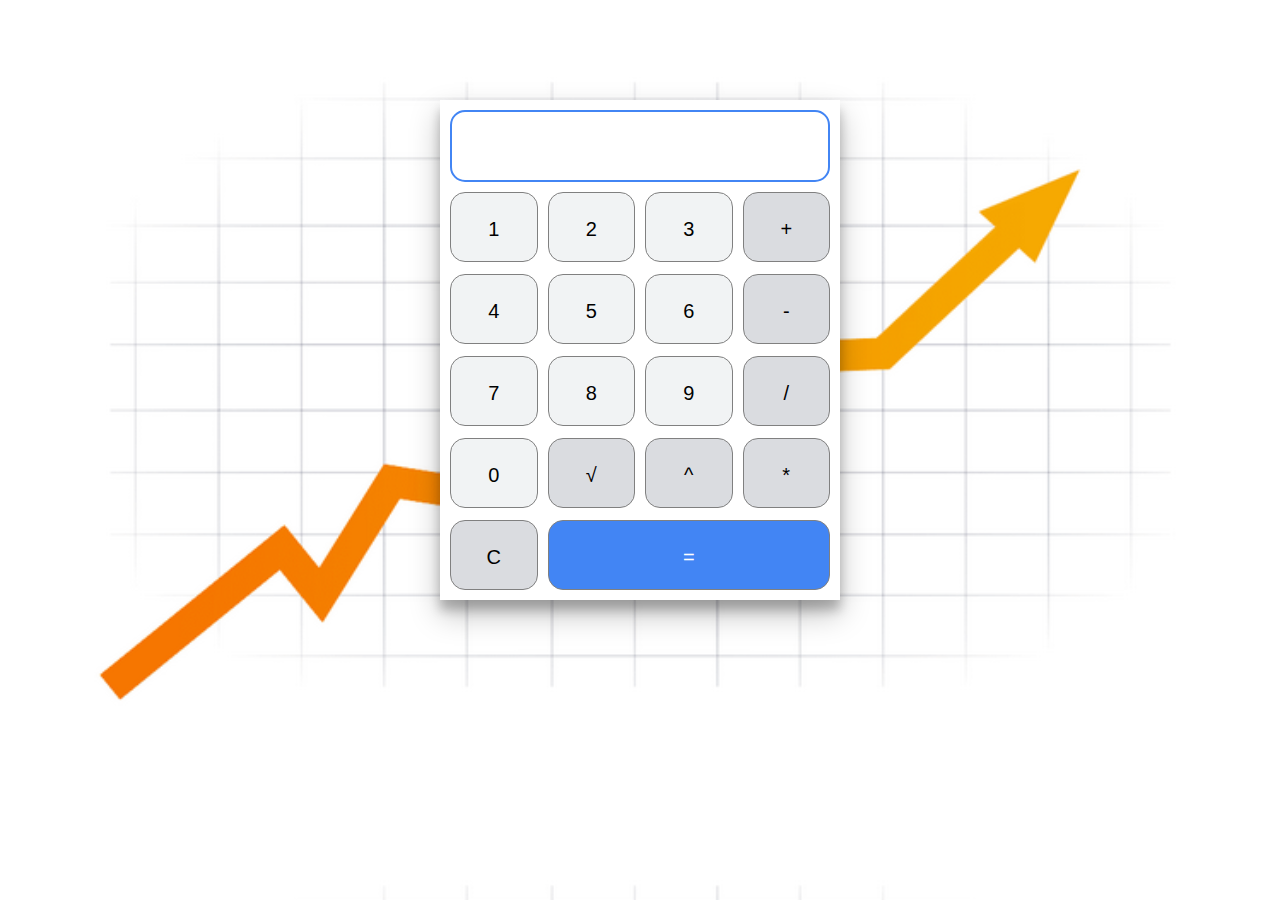
==== 0030/index.html @ e49ac8e0 "HW #0030 is halfdone)" ====
<!DOCTYPE html>
<html lang="en">
<head>
    <meta charset="UTF-8">
    <meta http-equiv="X-UA-Compatible" content="IE=edge">
    <meta name="viewport" content="width=device-width, initial-scale=1.0">
    <title>Calculator</title>
    <link rel="stylesheet" href="./css/style.css">
    <script src="./js/script.js"></script>
</head>
<body>
    <main class="main">
        <div class="calc calc-body">
            <div class="calc__screen"></div>
            <div class="calc__item calc__1" value = "1">1</div>
            <div class="calc__item calc__2" value = "2">2</div>
            <div class="calc__item calc__3" value = "3">3</div>
            <div class="calc__item calc__oper" value = "+">+</div>
            <div class="calc__item calc__4" value = "4">4</div>
            <div class="calc__item calc__5" value = "5">5</div>
            <div class="calc__item calc__6" value = "6">6</div>
            <div class="calc__item calc__oper" value = "-">-</div>
            <div class="calc__item calc__7" value = "7">7</div>
            <div class="calc__item calc__8" value = "8">8</div>
            <div class="calc__item calc__9" value = "9">9</div>
            <div class="calc__item calc__oper" value = "/">/</div>
            <div class="calc__item calc__0" value = "0">0</div>                  
            <div class="calc__item calc__oper" value = "√">√</div>
            <div class="calc__item calc__oper" value = "^">^</div>            
            <div class="calc__item calc__oper" value = "*">*</div>
            <div class="calc__item calc__oper c" value = "0">С</div>
            <div class="calc__item calc__oper calc__equal" value = "=">=</div>
        </div>
    </main>
</body>
</html>
---- 0030/css/style.css ----
* {
    margin: 0;
    padding: 0;
    box-sizing: border-box;
}

body {
    background-image: url(../images/fon5.png);
    background-size: cover;
} 

.calc-body {
    width: 400px;
    height: 500px;
    margin: 0 auto;
    margin-top: 100px;
    background-color: white;
    box-shadow: 0 14px 28px rgba(0,0,0,0.25), 0 10px 10px rgba(0,0,0,0.22);
    display: grid;
    grid-template-columns: repeat(4, 1fr);
    grid-template-rows: repeat(5, 1fr);
    grid-gap: 10px;
    font-size: 20px;
    font-family: Arial, Helvetica, sans-serif;
}
.calc {
    padding: 10px;
}

.calc__screen{
    grid-column-start: 1;
    grid-column-end: 5;
    border: 2px solid #4285f4;
    border-radius: 15px;
    padding: 20px;
    display: grid;
    justify-items: end;
    align-items: end;
}

.calc__item {
    border: 1px solid grey;
    text-align: center;
    background-color: #f1f3f4;
    border-radius: 15px;
    height: 70px;
    padding-top: 25px;
    cursor: pointer;
    user-select: none;
}

.calc__item:hover {
    background-color: #e3e5e7;
}

.calc__oper {
    background-color: #dadce0;
}
.calc__oper:hover {
    background-color: #a5a6aa;
}

.calc__equal {
    grid-column-start: 2;
    grid-column-end: 5;
    background-color: #4285f4;
    color: white;
}

.calc__equal:hover {
    background-color: #3976d6;
}
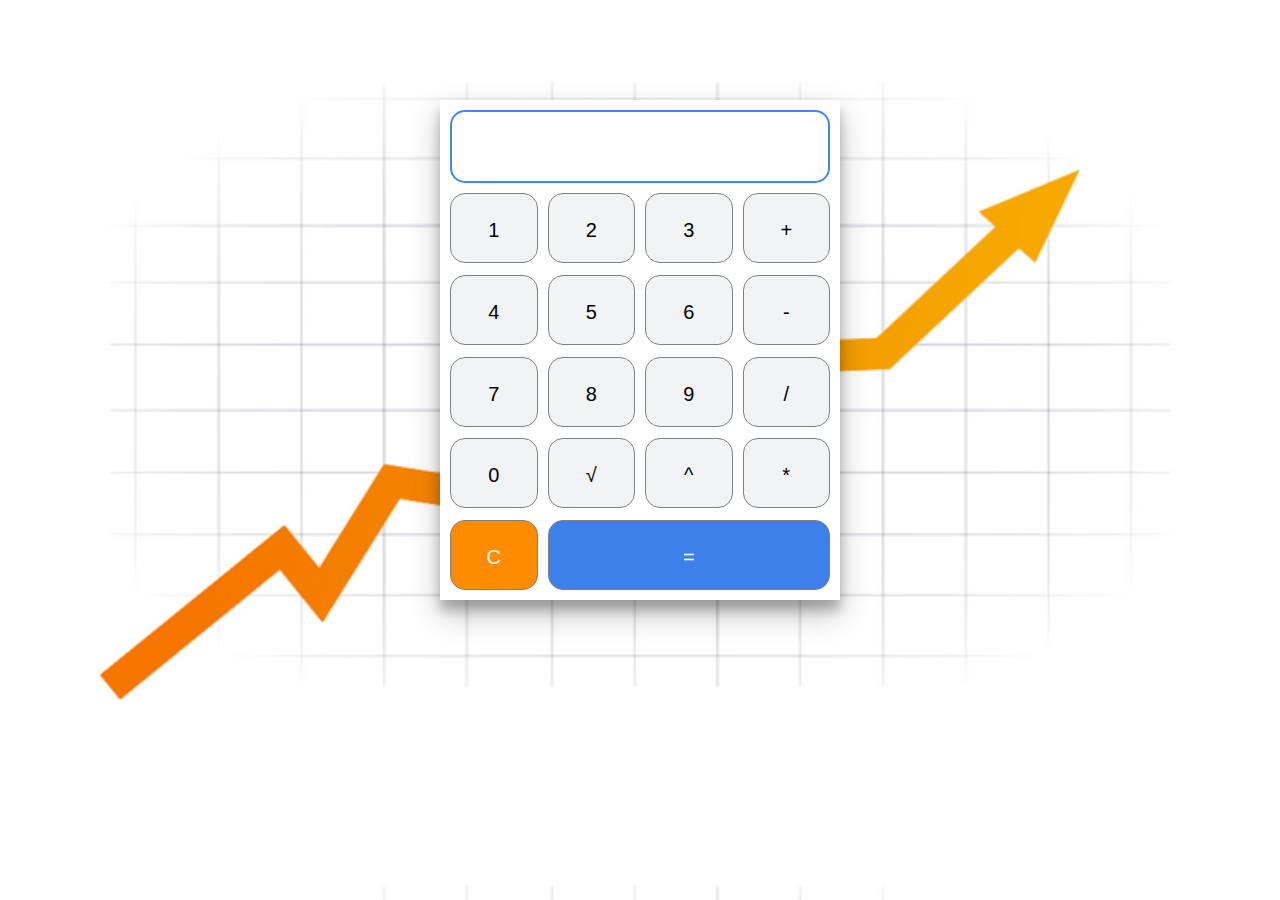
==== commit 59e1299f: "Calculator is working properly now" ====
--- a/0030/index.html
+++ b/0030/index.html
@@ -11,25 +11,25 @@
 <body>
     <main class="main">
         <div class="calc calc-body">
-            <div class="calc__screen"></div>
-            <div class="calc__item calc__1" value = "1">1</div>
-            <div class="calc__item calc__2" value = "2">2</div>
-            <div class="calc__item calc__3" value = "3">3</div>
-            <div class="calc__item calc__oper" value = "+">+</div>
-            <div class="calc__item calc__4" value = "4">4</div>
-            <div class="calc__item calc__5" value = "5">5</div>
-            <div class="calc__item calc__6" value = "6">6</div>
-            <div class="calc__item calc__oper" value = "-">-</div>
-            <div class="calc__item calc__7" value = "7">7</div>
-            <div class="calc__item calc__8" value = "8">8</div>
-            <div class="calc__item calc__9" value = "9">9</div>
-            <div class="calc__item calc__oper" value = "/">/</div>
-            <div class="calc__item calc__0" value = "0">0</div>                  
-            <div class="calc__item calc__oper" value = "√">√</div>
-            <div class="calc__item calc__oper" value = "^">^</div>            
-            <div class="calc__item calc__oper" value = "*">*</div>
-            <div class="calc__item calc__oper c" value = "0">С</div>
-            <div class="calc__item calc__oper calc__equal" value = "=">=</div>
+            <input type="text" id="calc__screen">
+            <div class="calc__item" id = "calc__1">1</div>
+            <div class="calc__item" id = "calc__2">2</div>
+            <div class="calc__item" id = "calc__3">3</div>
+            <div class="calc__item" id = "calc__plus">+</div>
+            <div class="calc__item" id = "calc__4" >4</div>
+            <div class="calc__item" id = "calc__5" >5</div>
+            <div class="calc__item" id = "calc__6" >6</div>
+            <div class="calc__item" id = "calc__minus">-</div>
+            <div class="calc__item" id = "calc__7">7</div>
+            <div class="calc__item" id = "calc__8">8</div>
+            <div class="calc__item" id = "calc__9">9</div>
+            <div class="calc__item" id = "calc__div">/</div>
+            <div class="calc__item" id = "calc__0">0</div>                  
+            <div class="calc__item" id = "calc__root">√</div>
+            <div class="calc__item" id = "calc__exp">^</div>            
+            <div class="calc__item" id = "calc__mult">*</div>
+            <div class="calc__item" id = "calc__c">С</div>
+            <div class="calc__item" id = "calc__equal">=</div>
         </div>
     </main>
 </body>
--- a/0030/css/style.css
+++ b/0030/css/style.css
@@ -27,15 +27,14 @@
     padding: 10px;
 }
 
-.calc__screen{
+#calc__screen{
     grid-column-start: 1;
     grid-column-end: 5;
     border: 2px solid #4285f4;
     border-radius: 15px;
     padding: 20px;
     display: grid;
-    justify-items: end;
-    align-items: end;
+    font-size: 25px;
 }
 
 .calc__item {
@@ -53,22 +52,29 @@
     background-color: #e3e5e7;
 }
 
-.calc__oper {
+#calc__oper {
     background-color: #dadce0;
 }
-.calc__oper:hover {
+#calc__oper:hover {
     background-color: #a5a6aa;
 }
 
-.calc__equal {
+#calc__equal {
     grid-column-start: 2;
     grid-column-end: 5;
-    background-color: #4285f4;
+    background-color: #3e80e9;
     color: white;
 }
 
-.calc__equal:hover {
+#calc__equal:hover {
     background-color: #3976d6;
 }
 
+#calc__c {
+    background-color: darkorange;
+    color: white;
+}
 
+#calc__c:hover {
+    background-color: rgb(187, 103, 1);
+}
